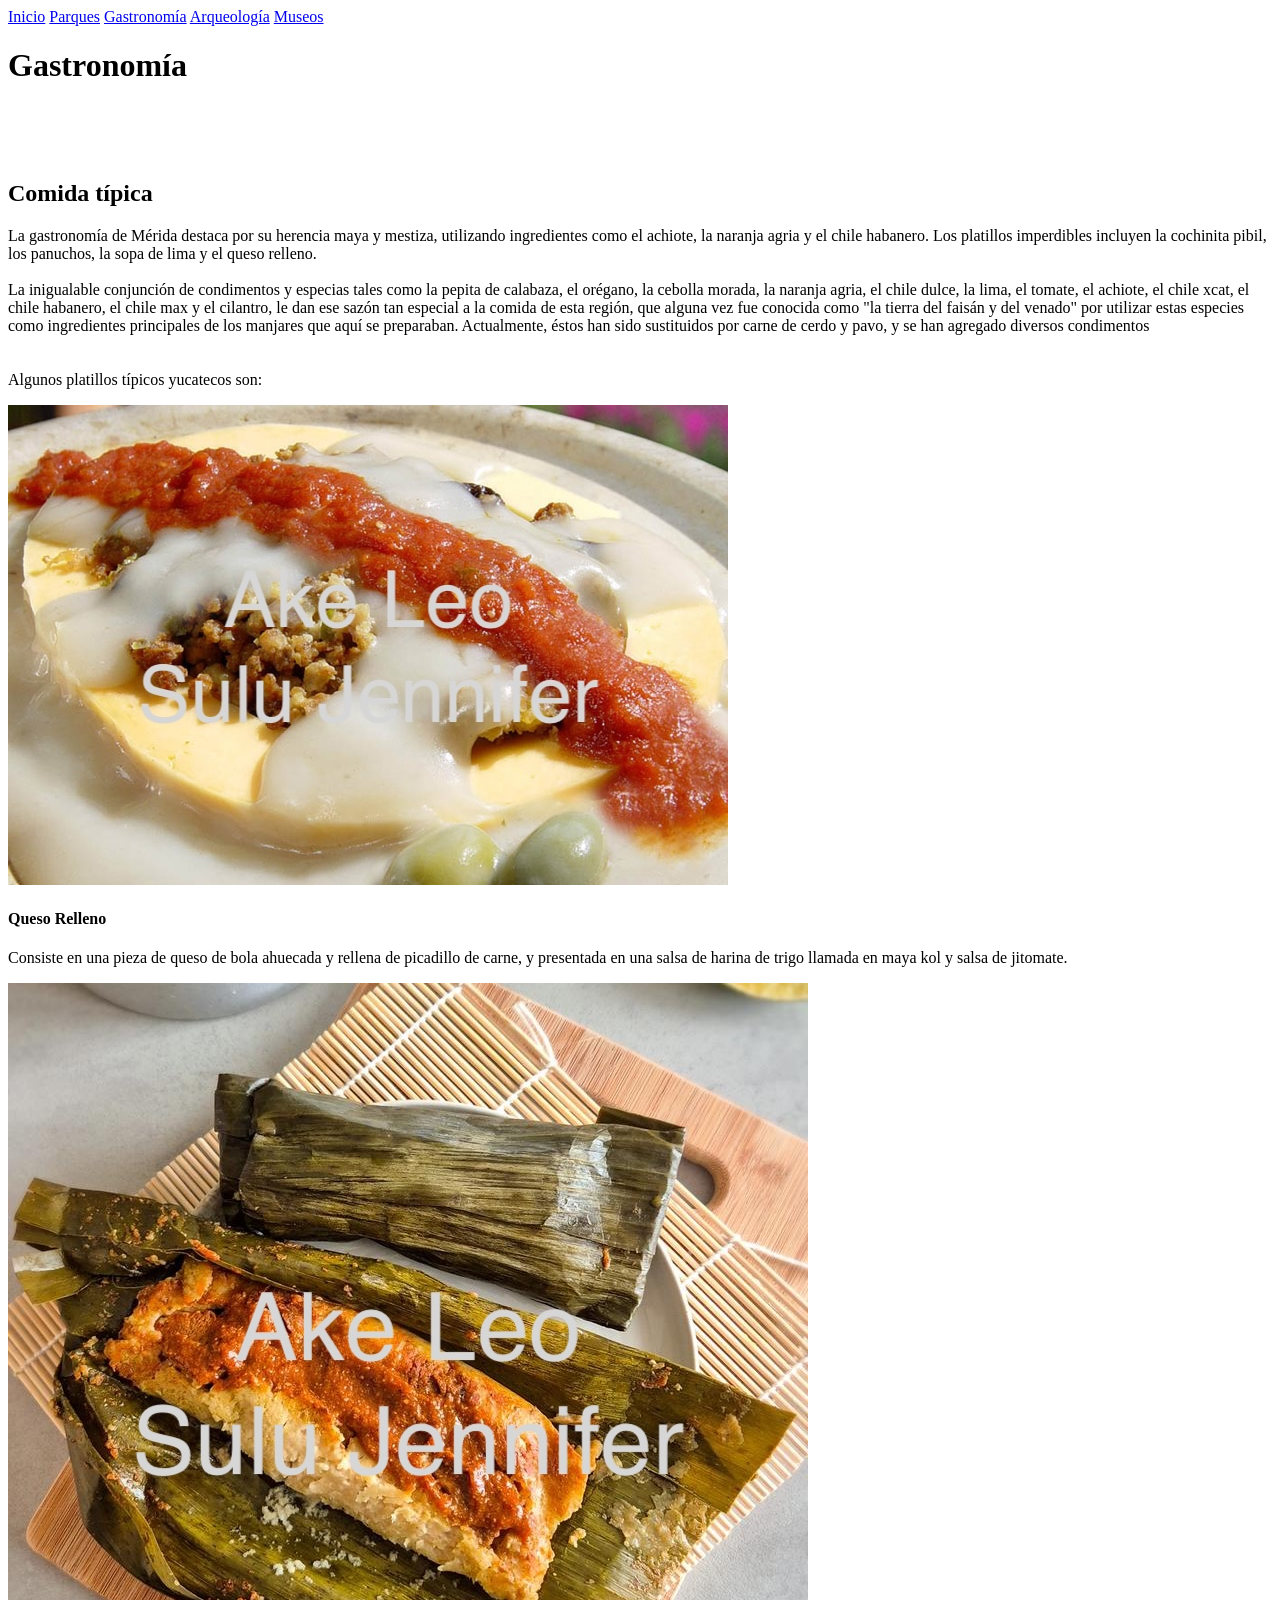
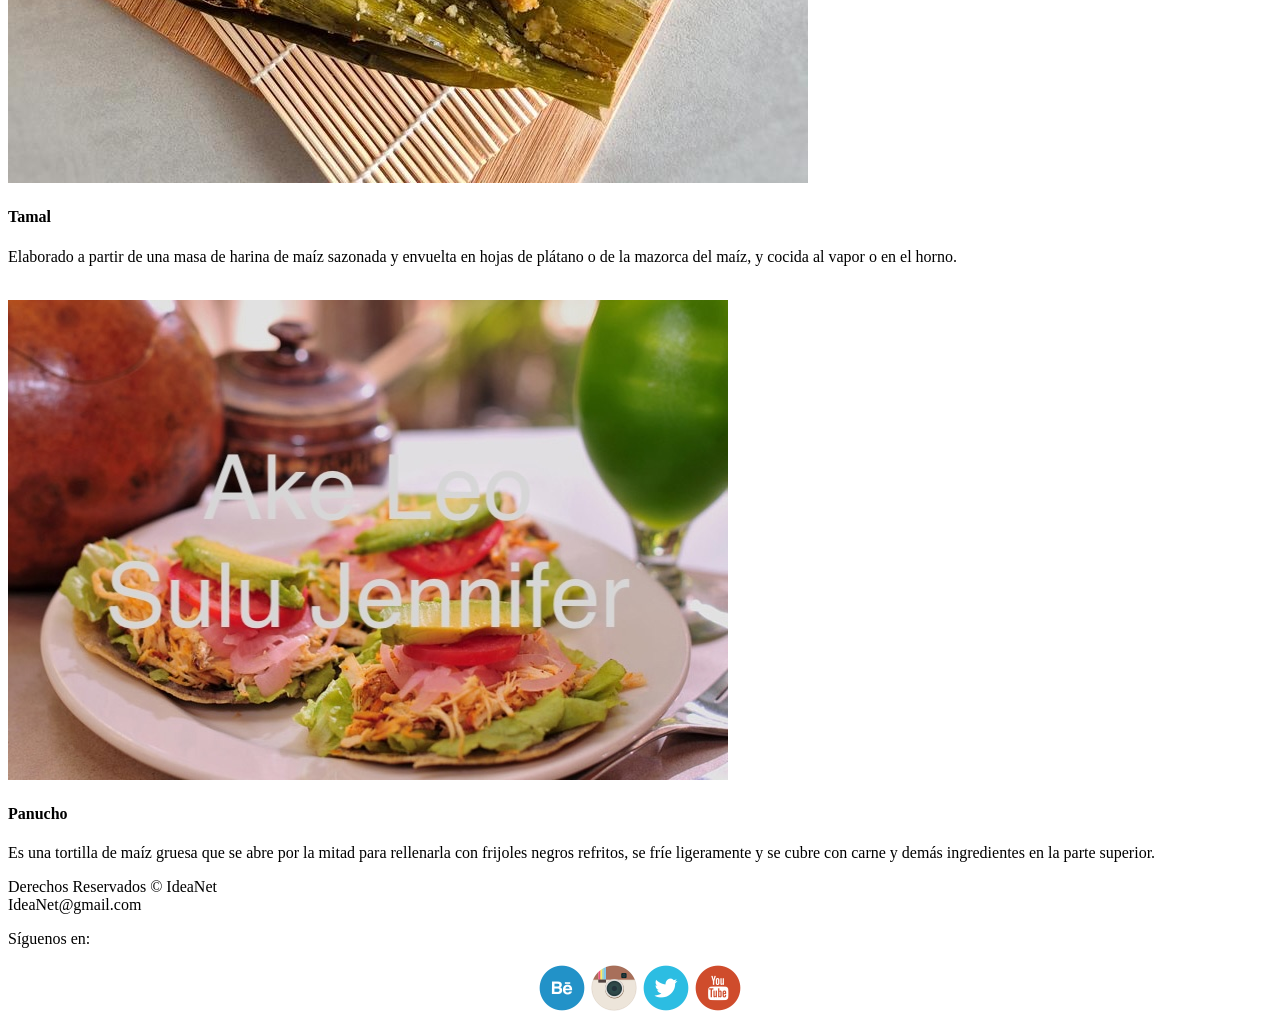
==== gastronomia.html @ 80f25a3b "Add files via upload" ====
<!DOCTYPE html>
<html lang="en">
<head>
    <meta charset="UTF-8">
    <meta name="viewport" content="width=device-width, initial-scale=1.0">
    <title>Gastronomía</title>
    <link rel="stylesheet" href="css_gastronomía/estilos.css">
</head>
<body>
    <div class="container">
   
<nav>
    <a href="index.html">Inicio</a>
    <a href="parques.html">Parques</a>
    <a href="gastronomia.html">Gastronomía</a>
    <a href="arqueologia.html">Arqueología</a>
    <a href="museos.html">Museos</a>
</nav>
 
</nav>
  
        

  <header>
        <h1>Gastronomía</h1>
    </header>


      <main>
        <section>
         
           <br>  <br>  <br>
           <h1>Comida típica</h1>
    
   <section class="cuerpo">


<div class="texto">
    <p>La gastronomía de Mérida destaca por su herencia maya y mestiza,
utilizando ingredientes como el achiote, la naranja agria y el
chile habanero. Los platillos imperdibles incluyen la cochinita
pibil, los panuchos, la sopa de lima y el queso relleno.
<br><br>
La inigualable conjunción de condimentos y especias tales como
la pepita de calabaza, el orégano, la cebolla morada, la naranja
agria, el chile dulce, la lima, el tomate, el achiote, el chile
xcat, el chile habanero, el chile max y el cilantro, le dan ese
sazón tan especial a la comida de esta región, que alguna vez
fue conocida como "la tierra del faisán y del venado" por utilizar
estas especies como ingredientes principales de los manjares que
aquí se preparaban. Actualmente, éstos han sido sustituidos por
carne de cerdo y pavo, y se han agregado diversos condimentos
<br><br><br>
Algunos platillos típicos yucatecos son:


</p>
</div>
<article class="caja">
    <div class="subtitulo">
    <img src="imagenes/_queso_relleno.jpg" alt="" class="efecto">

    <h4 class="servicios">
Queso Relleno
    </h4>
     </div>
<div class="contenido">
<p>
   Consiste en una pieza de queso de bola ahuecada y 
   rellena de picadillo de carne, y presentada en una salsa de 
   harina de trigo llamada en maya kol y salsa de jitomate.
 <br> 
</p>
    
</div>
</article>
<article class="caja">
    <div class="subtitulo">
    <img src="imagenes/tamal.jpg" alt="" class="efecto">
  <h4 class="servicios">
Tamal

    </h4>
</div>
<div class="contenido">
<p>Elaborado a partir de una masa de harina de maíz sazonada y 
    envuelta en hojas de plátano o de la mazorca del maíz, y 
    cocida al vapor o en el horno.
    <br>
     <br> 
</p>
    
</div>
</article>
    <article class="caja">
          <div class="subtitulo">
<img src="imagenes/panuchos.jpg" alt="" class="efecto">
  <h4 class="servicios">
Panucho
    </h4>
</div>
<div class="contenido">
<p>Es una tortilla de maíz gruesa que se abre por la mitad para 
    rellenarla con frijoles negros refritos, se fríe ligeramente 
    y se cubre con carne y demás ingredientes en la parte superior.​</p>
   
   







    








    
</div>
</article>














  </section>
    </main>


   </section>
   <footer class="pie">
    <div class="izquierda">
       
        <p class="abajo">
            Derechos Reservados © IdeaNet<br>
            IdeaNet@gmail.com <br>
        </p>
    </div>
    <div class="derecha">
        <p class="siguenos">Síguenos en:</p>
         <center>
            <img src="imagenes/behance.png" alt="">
            <img src="imagenes/instagram.png" alt="">
            <img src="imagenes/twitter.png" alt="">
            <img src="imagenes/youtube.png" alt="">
         </center>
    </div>
   </footer>
    </div>
  
</body>
</html>
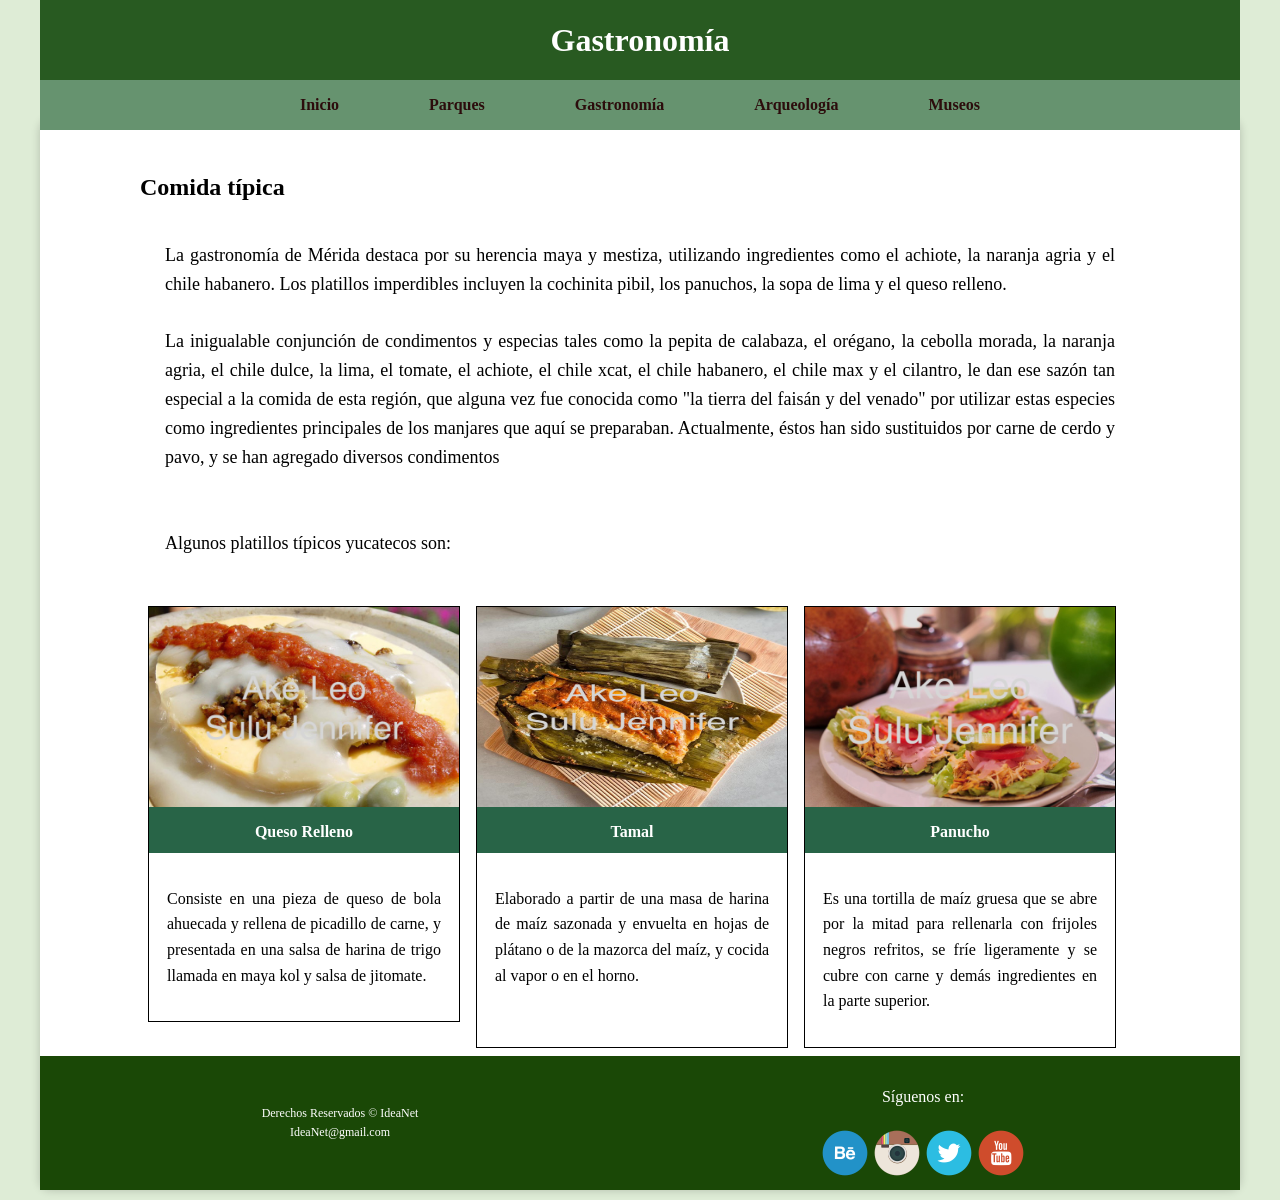
==== commit 89e2098f: "Add files via upload" ====
--- a/gastronomia.html
+++ b/gastronomia.html
@@ -4,7 +4,7 @@
     <meta charset="UTF-8">
     <meta name="viewport" content="width=device-width, initial-scale=1.0">
     <title>Gastronomía</title>
-    <link rel="stylesheet" href="css_gastronomía/estilos.css">
+    <link rel="stylesheet" href="css_gastronomia/estilos.css">
 </head>
 <body>
     <div class="container">
@@ -17,7 +17,7 @@
     <a href="museos.html">Museos</a>
 </nav>
  
-</nav>
+
   
         
 
@@ -102,7 +102,7 @@
 <div class="contenido">
 <p>Es una tortilla de maíz gruesa que se abre por la mitad para 
     rellenarla con frijoles negros refritos, se fríe ligeramente 
-    y se cubre con carne y demás ingredientes en la parte superior.​</p>
+    y se cubre con carne y demás ingredientes en la parte superior.</p>
    
    
 
--- a/css_gastronomia/estilos.css
+++ b/css_gastronomia/estilos.css
@@ -0,0 +1,194 @@
+*{
+    margin: 0;
+    padding: 0;
+}
+body{
+    background: #deecd6;
+    font-family: verdana;
+}
+.container{
+    width: 1200px;
+    background: white;
+    margin: 10px auto;
+    border-radius: 10px;
+box-shadow: 0 0 10px rgba(0, 0, 0, 0.2);
+    
+}
+
+header {
+    position: fixed;
+top: 0;
+
+width: 1200px;
+height: 80px;
+background: #285a21;
+color: white;
+display: flex;
+justify-content: center;
+align-items: center;
+z-index: 1000;
+}
+
+
+.logo{
+    float: center;
+    width: 1200px;
+    
+}
+/*estilos para el menu de opciones */
+
+nav{
+
+    position: fixed;
+top: 80px;
+
+width: 1200px;
+height: 50px;
+background: #66936f;
+display: flex;
+justify-content: center;
+align-items: center;
+gap: 60px;
+z-index: 999;
+}
+
+nav a{
+
+    color: rgb(44, 12, 12);
+    text-decoration: none;
+    font-weight:bold ;
+    padding: 10px 15px;
+    transition: 0.3s ;
+
+     float: left;
+
+}
+
+nav a:hover{
+
+display: block;
+          
+            text-decoration: none;
+            text-align: center;
+            margin: 8px;
+            color: rgb(0, 0, 0);
+            width: 232px;
+            height: 30px;
+            line-height: 30px;
+             background: #d0ffa7;
+    border-radius: 5px;
+}
+
+
+
+/*estilos para el cuerpo*/
+.cuerpo{
+overflow: hidden;
+
+}
+.caja{
+    float: left;
+    width: 310px;
+  
+    margin: 8px;
+    border: 1px solid;
+}
+
+.caja img{
+    width:100%;
+    height: 200px;;
+}
+
+.subtitulo{
+    
+    background: #286447;
+
+}
+
+.servicios{
+    color: white;
+    text-align: center;
+    padding: 12px 0;
+    
+}
+.efecto:hover{
+    opacity: 0.8;
+    cursor: pointer;
+}
+
+.contenido{
+    padding: 18px;
+    text-align: justify;
+    
+}
+
+.boton{
+  padding: 15px 20px;
+  margin: 20px 0;
+  color: white;
+  background: #398b53;
+  border-radius: 5px;
+}
+.boton:hover{
+    background: #0c571d;
+  cursor: pointer;
+}
+.titulo{
+    text-align: center;
+    padding: 20px 0 15px 0;
+    color: #ff7600;
+    font-size: 35px;
+}
+
+.texto{
+    padding: 25px;
+    text-align: justify;
+    font-size: 18px;
+}
+/*estilos para el footer */
+.pie{
+    background: #1a4806;
+    overflow: hidden;
+}
+.izquierda{
+    float: left;
+    text-align: center;
+    width: 550px;
+    padding: 25px;
+}
+.derecha{
+    float: left;
+    width: 550px;
+     padding: 8px;
+}
+.abajo{
+    color: white;
+    font-size: 12px;
+    padding: 8px;
+}
+.siguenos{
+    text-align: center;
+    color: white;
+    padding: 5px 0;
+}
+
+
+
+main {
+    margin-top: 120px;
+    width: 90%;
+    max-width: 1000px;
+    margin-left: auto;
+    margin-right: auto;
+}
+
+section {
+
+background: white;
+
+}
+
+p{
+    margin: 15px 0;
+    line-height: 1.6;
+}
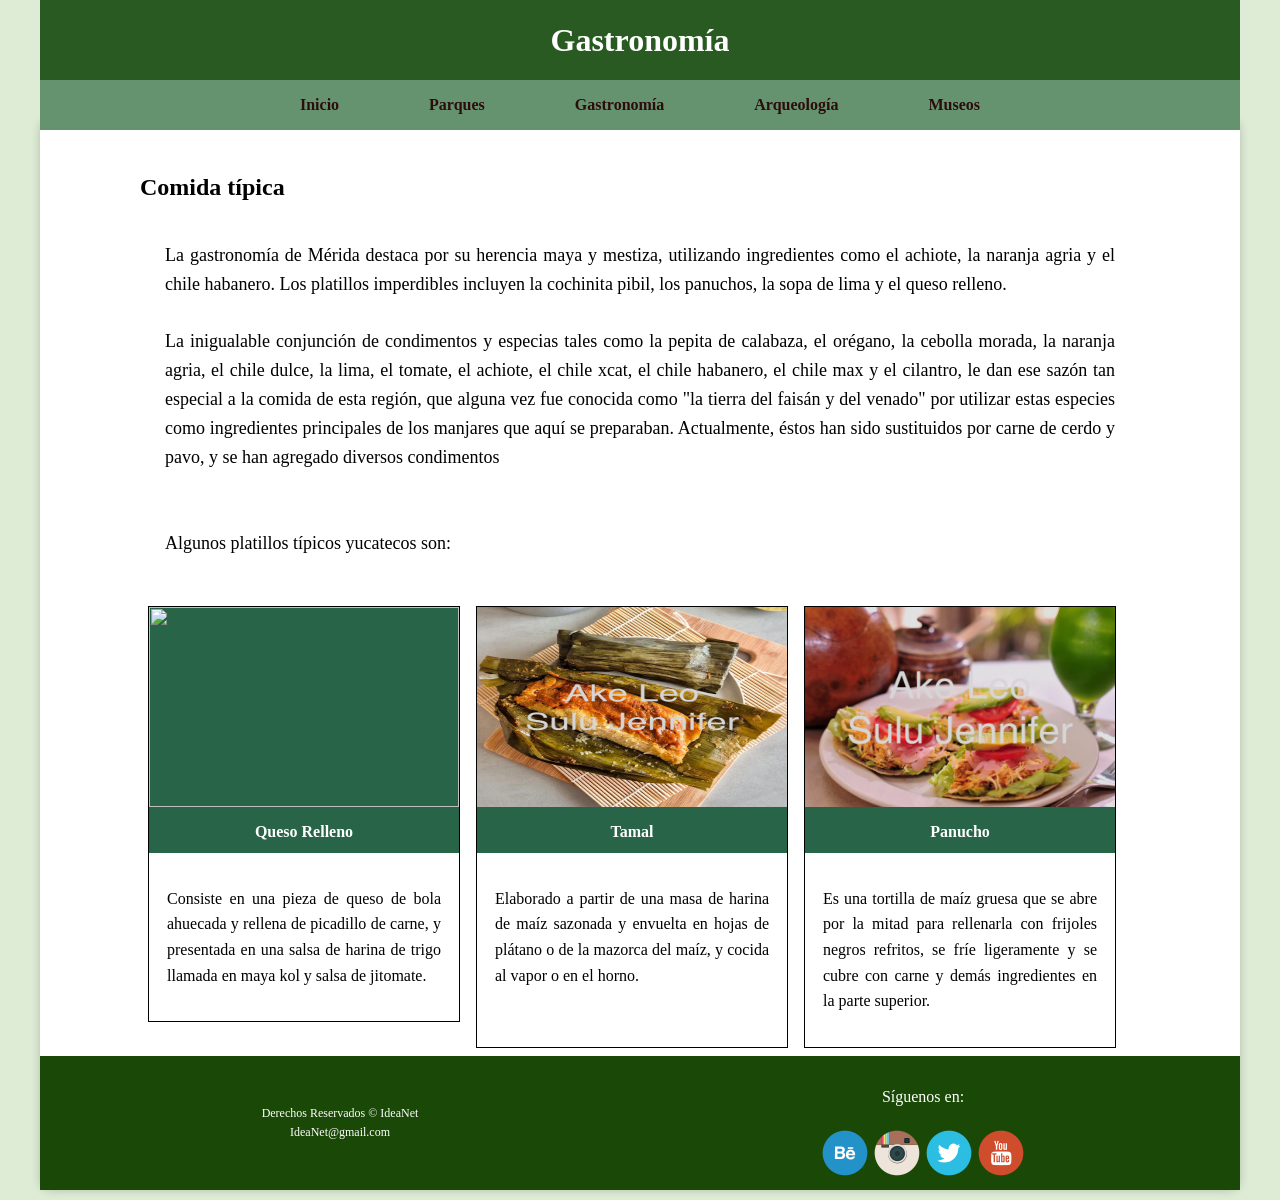
==== commit 607337dc: "Add files via upload" ====
--- a/gastronomia.html
+++ b/gastronomia.html
@@ -58,7 +58,7 @@
 </div>
 <article class="caja">
     <div class="subtitulo">
-    <img src="imagenes/_queso_relleno.jpg" alt="" class="efecto">
+    <img src="imagenes/queso.jpg" alt="" class="efecto">
 
     <h4 class="servicios">
 Queso Relleno
